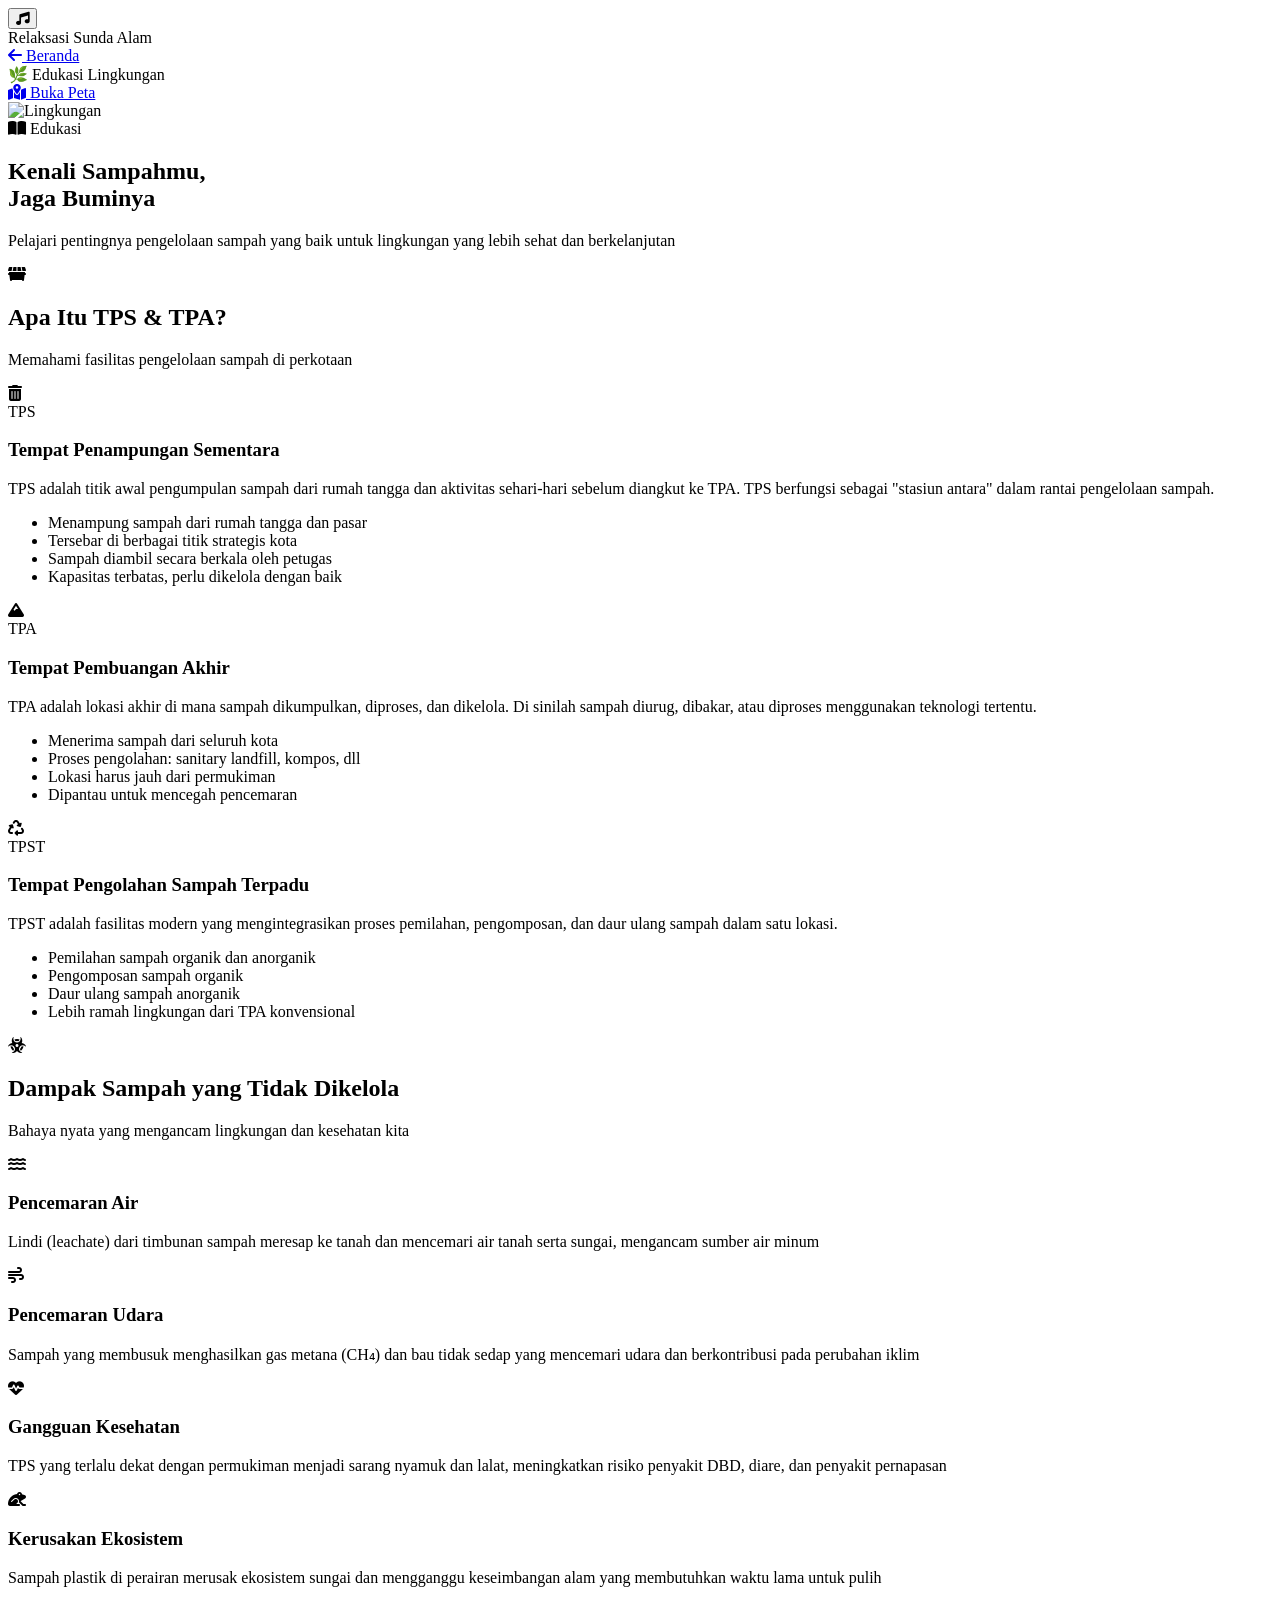
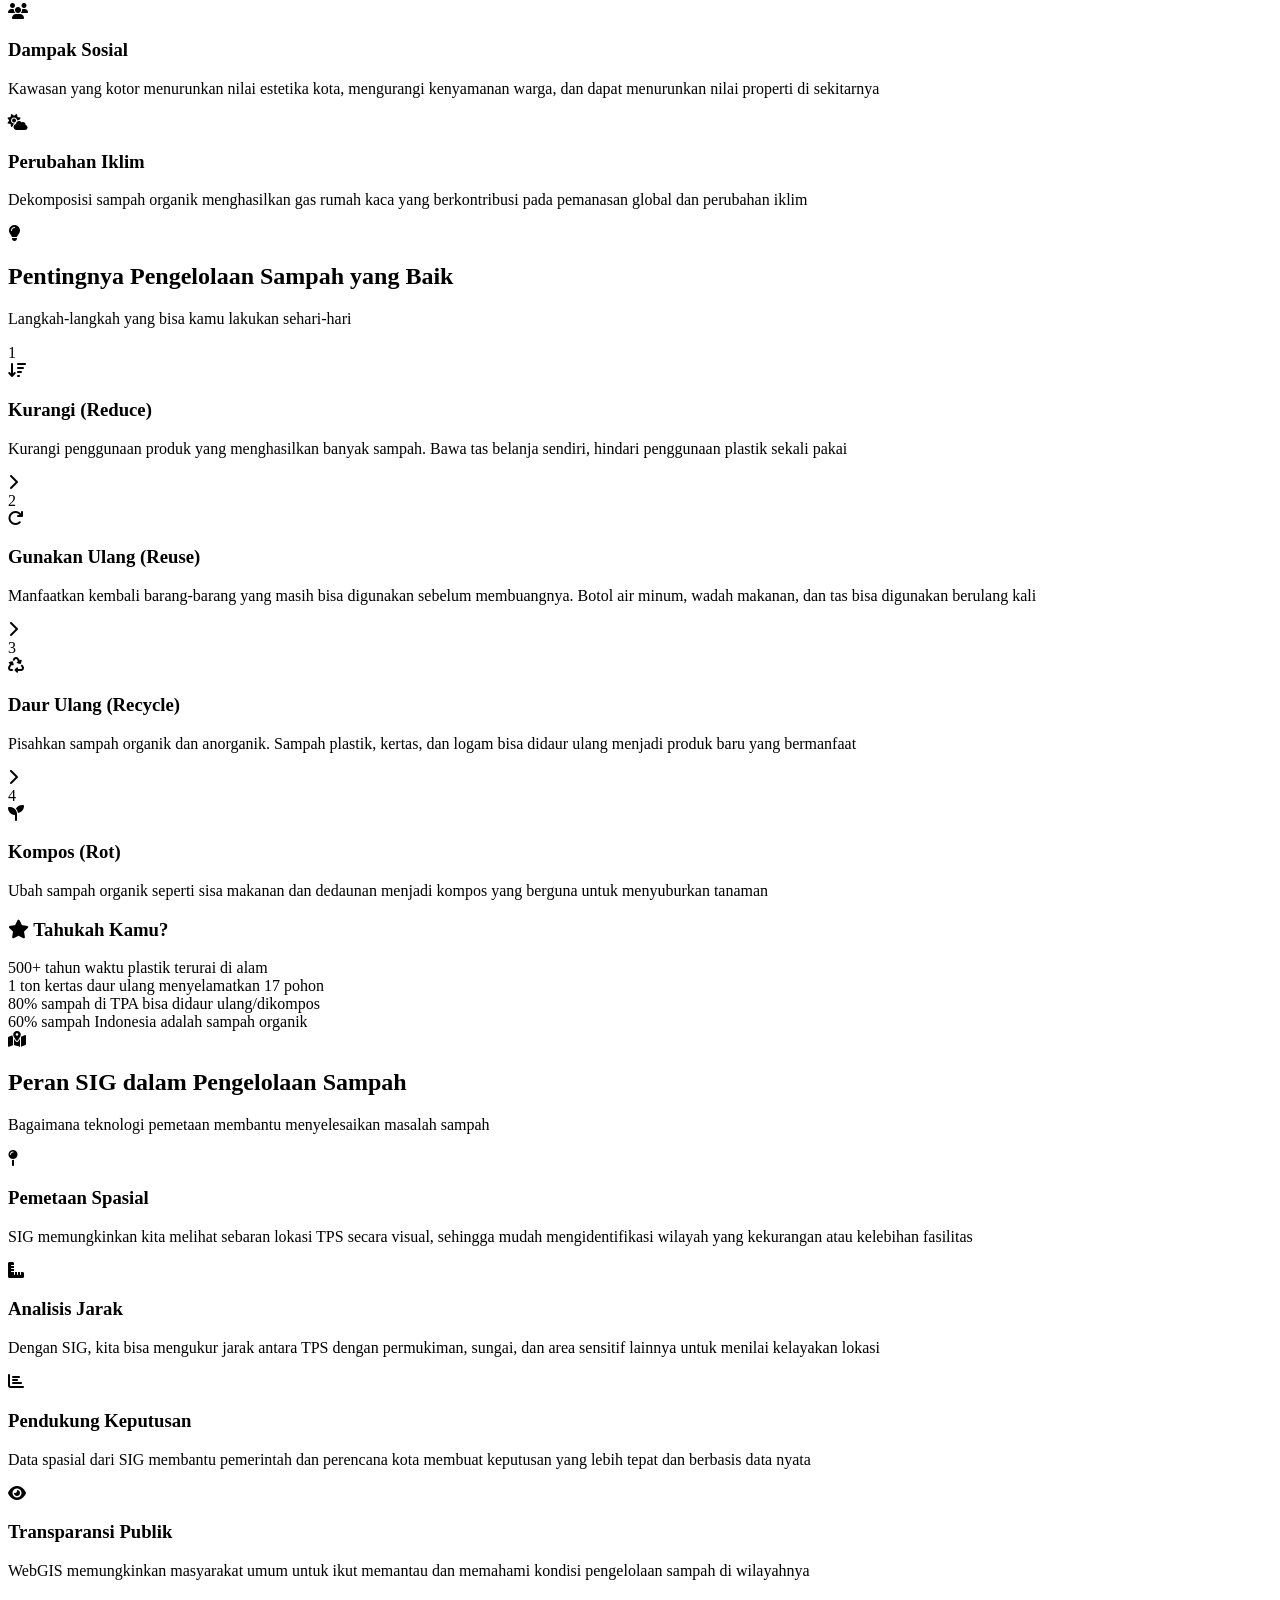
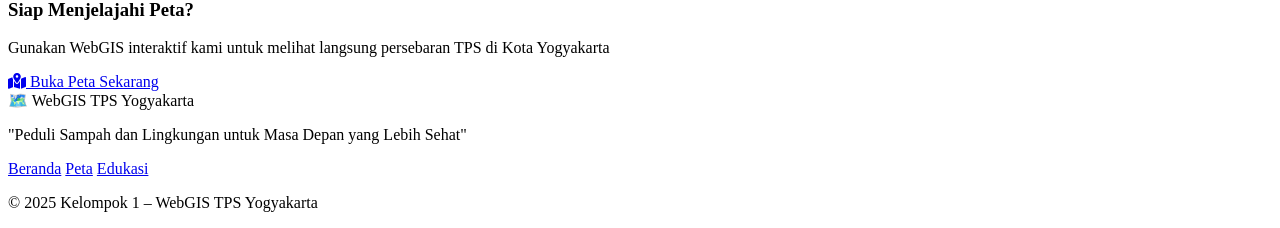
==== edukasi.html @ 72f431a5 "Add files via upload" ====
<!DOCTYPE html>
<html lang="id">
<head>
  <meta charset="UTF-8" />
  <meta name="viewport" content="width=device-width, initial-scale=1.0" />
  <title>Edukasi – WebGIS TPS Yogyakarta</title>
  <link rel="preconnect" href="https://fonts.googleapis.com" />
  <link href="https://fonts.googleapis.com/css2?family=Poppins:wght@300;400;500;600;700;800&display=swap" rel="stylesheet" />
  <link rel="stylesheet" href="https://cdnjs.cloudflare.com/ajax/libs/font-awesome/6.5.0/css/all.min.css" />
  <link rel="stylesheet" href="css/style.css" />
  <link rel="stylesheet" href="css/edukasi.css" />
</head>
<body class="edu-body">

<!-- MUSIC PLAYER -->
<div id="musicPlayer" class="music-player">
  <button id="musicToggle" class="music-btn" title="Putar/Pause Musik">
    <i class="fas fa-music"></i>
  </button>
  <div class="music-info">
    <span class="music-title">Relaksasi Sunda Alam</span>
    <div class="music-wave">
      <span></span><span></span><span></span><span></span><span></span>
    </div>
  </div>
</div>

<!-- NAVBAR -->
<nav class="navbar navbar-edu">
  <a href="index.html" class="nav-back-btn">
    <i class="fas fa-arrow-left"></i> Beranda
  </a>
  <div class="nav-brand">
    <span>🌿</span> Edukasi Lingkungan
  </div>
  <a href="map.html" class="nav-map-btn">
    <i class="fas fa-map-marked-alt"></i> Buka Peta
  </a>
</nav>

<!-- HERO EDU -->
<section class="edu-hero">
  <div class="edu-hero-bg">
    <img src="https://images.unsplash.com/photo-1504711434969-e33886168f5c?w=1920&q=80" alt="Lingkungan" />
    <div class="edu-hero-overlay"></div>
  </div>
  <div class="edu-hero-content">
    <div class="edu-badge"><i class="fas fa-book-open"></i> Edukasi</div>
    <h1>Kenali Sampahmu,<br/><span>Jaga Buminya</span></h1>
    <p>Pelajari pentingnya pengelolaan sampah yang baik untuk lingkungan yang lebih sehat dan berkelanjutan</p>
  </div>
</section>

<!-- CONTENT -->
<div class="edu-content">

  <!-- SECTION: Pengertian TPS & TPA -->
  <section class="edu-section">
    <div class="edu-section-inner">
      <div class="edu-section-header">
        <div class="edu-icon-big"><i class="fas fa-dumpster"></i></div>
        <div>
          <h2>Apa Itu TPS & TPA?</h2>
          <p class="edu-subtitle">Memahami fasilitas pengelolaan sampah di perkotaan</p>
        </div>
      </div>
      <div class="edu-cards-row">
        <div class="edu-card edu-card-tps">
          <div class="edu-card-icon"><i class="fas fa-trash-can"></i></div>
          <div class="edu-card-badge yellow-badge">TPS</div>
          <h3>Tempat Penampungan Sementara</h3>
          <p>TPS adalah titik awal pengumpulan sampah dari rumah tangga dan aktivitas sehari-hari sebelum diangkut ke TPA. TPS berfungsi sebagai "stasiun antara" dalam rantai pengelolaan sampah.</p>
          <ul class="edu-list">
            <li>Menampung sampah dari rumah tangga dan pasar</li>
            <li>Tersebar di berbagai titik strategis kota</li>
            <li>Sampah diambil secara berkala oleh petugas</li>
            <li>Kapasitas terbatas, perlu dikelola dengan baik</li>
          </ul>
        </div>
        <div class="edu-card edu-card-tpa">
          <div class="edu-card-icon"><i class="fas fa-mountain"></i></div>
          <div class="edu-card-badge red-badge">TPA</div>
          <h3>Tempat Pembuangan Akhir</h3>
          <p>TPA adalah lokasi akhir di mana sampah dikumpulkan, diproses, dan dikelola. Di sinilah sampah diurug, dibakar, atau diproses menggunakan teknologi tertentu.</p>
          <ul class="edu-list">
            <li>Menerima sampah dari seluruh kota</li>
            <li>Proses pengolahan: sanitary landfill, kompos, dll</li>
            <li>Lokasi harus jauh dari permukiman</li>
            <li>Dipantau untuk mencegah pencemaran</li>
          </ul>
        </div>
        <div class="edu-card edu-card-tpst">
          <div class="edu-card-icon"><i class="fas fa-recycle"></i></div>
          <div class="edu-card-badge blue-badge">TPST</div>
          <h3>Tempat Pengolahan Sampah Terpadu</h3>
          <p>TPST adalah fasilitas modern yang mengintegrasikan proses pemilahan, pengomposan, dan daur ulang sampah dalam satu lokasi.</p>
          <ul class="edu-list">
            <li>Pemilahan sampah organik dan anorganik</li>
            <li>Pengomposan sampah organik</li>
            <li>Daur ulang sampah anorganik</li>
            <li>Lebih ramah lingkungan dari TPA konvensional</li>
          </ul>
        </div>
      </div>
    </div>
  </section>

  <!-- SECTION: Dampak Sampah -->
  <section class="edu-section bg-light-green">
    <div class="edu-section-inner">
      <div class="edu-section-header center-header">
        <div class="edu-icon-big red-icon"><i class="fas fa-biohazard"></i></div>
        <div>
          <h2>Dampak Sampah yang Tidak Dikelola</h2>
          <p class="edu-subtitle">Bahaya nyata yang mengancam lingkungan dan kesehatan kita</p>
        </div>
      </div>
      <div class="impact-grid">
        <div class="impact-card">
          <div class="impact-icon water-icon"><i class="fas fa-water"></i></div>
          <h3>Pencemaran Air</h3>
          <p>Lindi (leachate) dari timbunan sampah meresap ke tanah dan mencemari air tanah serta sungai, mengancam sumber air minum</p>
        </div>
        <div class="impact-card">
          <div class="impact-icon air-icon"><i class="fas fa-wind"></i></div>
          <h3>Pencemaran Udara</h3>
          <p>Sampah yang membusuk menghasilkan gas metana (CH₄) dan bau tidak sedap yang mencemari udara dan berkontribusi pada perubahan iklim</p>
        </div>
        <div class="impact-card">
          <div class="impact-icon health-icon"><i class="fas fa-heart-pulse"></i></div>
          <h3>Gangguan Kesehatan</h3>
          <p>TPS yang terlalu dekat dengan permukiman menjadi sarang nyamuk dan lalat, meningkatkan risiko penyakit DBD, diare, dan penyakit pernapasan</p>
        </div>
        <div class="impact-card">
          <div class="impact-icon eco-icon"><i class="fas fa-frog"></i></div>
          <h3>Kerusakan Ekosistem</h3>
          <p>Sampah plastik di perairan merusak ekosistem sungai dan mengganggu keseimbangan alam yang membutuhkan waktu lama untuk pulih</p>
        </div>
        <div class="impact-card">
          <div class="impact-icon social-icon"><i class="fas fa-users"></i></div>
          <h3>Dampak Sosial</h3>
          <p>Kawasan yang kotor menurunkan nilai estetika kota, mengurangi kenyamanan warga, dan dapat menurunkan nilai properti di sekitarnya</p>
        </div>
        <div class="impact-card">
          <div class="impact-icon climate-icon"><i class="fas fa-cloud-sun"></i></div>
          <h3>Perubahan Iklim</h3>
          <p>Dekomposisi sampah organik menghasilkan gas rumah kaca yang berkontribusi pada pemanasan global dan perubahan iklim</p>
        </div>
      </div>
    </div>
  </section>

  <!-- SECTION: Tips Pengelolaan -->
  <section class="edu-section">
    <div class="edu-section-inner">
      <div class="edu-section-header center-header">
        <div class="edu-icon-big green-icon"><i class="fas fa-lightbulb"></i></div>
        <div>
          <h2>Pentingnya Pengelolaan Sampah yang Baik</h2>
          <p class="edu-subtitle">Langkah-langkah yang bisa kamu lakukan sehari-hari</p>
        </div>
      </div>
      <div class="steps-row">
        <div class="step-card">
          <div class="step-num">1</div>
          <div class="step-icon"><i class="fas fa-sort-amount-down"></i></div>
          <h3>Kurangi (Reduce)</h3>
          <p>Kurangi penggunaan produk yang menghasilkan banyak sampah. Bawa tas belanja sendiri, hindari penggunaan plastik sekali pakai</p>
        </div>
        <div class="step-arrow"><i class="fas fa-chevron-right"></i></div>
        <div class="step-card">
          <div class="step-num">2</div>
          <div class="step-icon"><i class="fas fa-redo"></i></div>
          <h3>Gunakan Ulang (Reuse)</h3>
          <p>Manfaatkan kembali barang-barang yang masih bisa digunakan sebelum membuangnya. Botol air minum, wadah makanan, dan tas bisa digunakan berulang kali</p>
        </div>
        <div class="step-arrow"><i class="fas fa-chevron-right"></i></div>
        <div class="step-card">
          <div class="step-num">3</div>
          <div class="step-icon"><i class="fas fa-recycle"></i></div>
          <h3>Daur Ulang (Recycle)</h3>
          <p>Pisahkan sampah organik dan anorganik. Sampah plastik, kertas, dan logam bisa didaur ulang menjadi produk baru yang bermanfaat</p>
        </div>
        <div class="step-arrow"><i class="fas fa-chevron-right"></i></div>
        <div class="step-card">
          <div class="step-num">4</div>
          <div class="step-icon"><i class="fas fa-seedling"></i></div>
          <h3>Kompos (Rot)</h3>
          <p>Ubah sampah organik seperti sisa makanan dan dedaunan menjadi kompos yang berguna untuk menyuburkan tanaman</p>
        </div>
      </div>

      <!-- Fun Facts -->
      <div class="fun-facts">
        <h3><i class="fas fa-star"></i> Tahukah Kamu?</h3>
        <div class="facts-grid">
          <div class="fact-item">
            <span class="fact-num">500+</span>
            <span>tahun waktu plastik terurai di alam</span>
          </div>
          <div class="fact-item">
            <span class="fact-num">1 ton</span>
            <span>kertas daur ulang menyelamatkan 17 pohon</span>
          </div>
          <div class="fact-item">
            <span class="fact-num">80%</span>
            <span>sampah di TPA bisa didaur ulang/dikompos</span>
          </div>
          <div class="fact-item">
            <span class="fact-num">60%</span>
            <span>sampah Indonesia adalah sampah organik</span>
          </div>
        </div>
      </div>
    </div>
  </section>

  <!-- SECTION: Pentingnya SIG -->
  <section class="edu-section bg-dark-green">
    <div class="edu-section-inner">
      <div class="edu-section-header center-header">
        <div class="edu-icon-big white-icon"><i class="fas fa-map-location-dot"></i></div>
        <div>
          <h2 class="white-text">Peran SIG dalam Pengelolaan Sampah</h2>
          <p class="edu-subtitle white-text">Bagaimana teknologi pemetaan membantu menyelesaikan masalah sampah</p>
        </div>
      </div>
      <div class="sig-cards">
        <div class="sig-card">
          <i class="fas fa-map-pin"></i>
          <h3>Pemetaan Spasial</h3>
          <p>SIG memungkinkan kita melihat sebaran lokasi TPS secara visual, sehingga mudah mengidentifikasi wilayah yang kekurangan atau kelebihan fasilitas</p>
        </div>
        <div class="sig-card">
          <i class="fas fa-ruler-combined"></i>
          <h3>Analisis Jarak</h3>
          <p>Dengan SIG, kita bisa mengukur jarak antara TPS dengan permukiman, sungai, dan area sensitif lainnya untuk menilai kelayakan lokasi</p>
        </div>
        <div class="sig-card">
          <i class="fas fa-chart-bar"></i>
          <h3>Pendukung Keputusan</h3>
          <p>Data spasial dari SIG membantu pemerintah dan perencana kota membuat keputusan yang lebih tepat dan berbasis data nyata</p>
        </div>
        <div class="sig-card">
          <i class="fas fa-eye"></i>
          <h3>Transparansi Publik</h3>
          <p>WebGIS memungkinkan masyarakat umum untuk ikut memantau dan memahami kondisi pengelolaan sampah di wilayahnya</p>
        </div>
      </div>
      <div class="cta-box">
        <h3>Siap Menjelajahi Peta?</h3>
        <p>Gunakan WebGIS interaktif kami untuk melihat langsung persebaran TPS di Kota Yogyakarta</p>
        <a href="map.html" class="btn btn-white">
          <i class="fas fa-map-marked-alt"></i> Buka Peta Sekarang
        </a>
      </div>
    </div>
  </section>

</div>

<!-- FOOTER -->
<footer class="footer">
  <div class="footer-inner">
    <div class="footer-logo"><span>🗺️</span> WebGIS TPS Yogyakarta</div>
    <p class="footer-tagline">"Peduli Sampah dan Lingkungan untuk Masa Depan yang Lebih Sehat"</p>
    <div class="footer-links">
      <a href="index.html">Beranda</a>
      <a href="map.html">Peta</a>
      <a href="edukasi.html">Edukasi</a>
    </div>
    <p class="footer-copy">© 2025 Kelompok 1 – WebGIS TPS Yogyakarta</p>
  </div>
</footer>

<script src="js/main.js"></script>
</body>
</html>
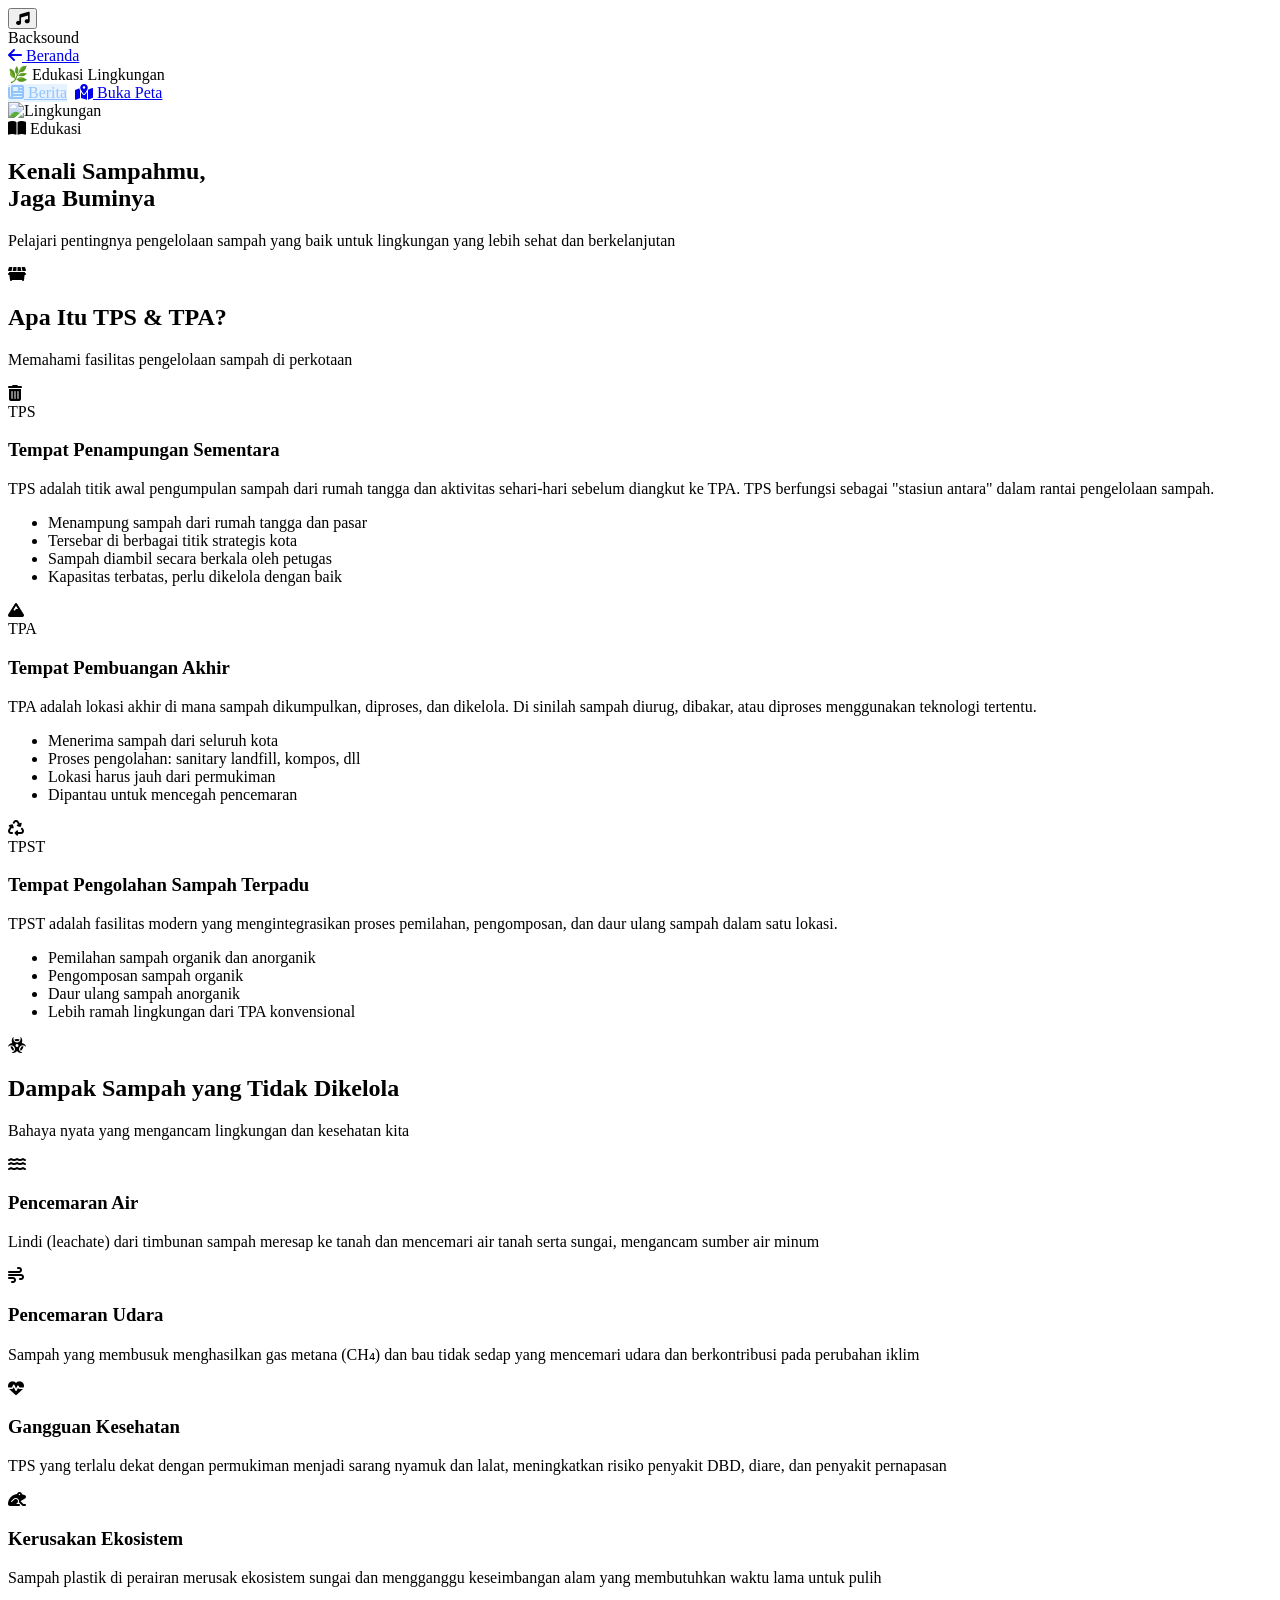
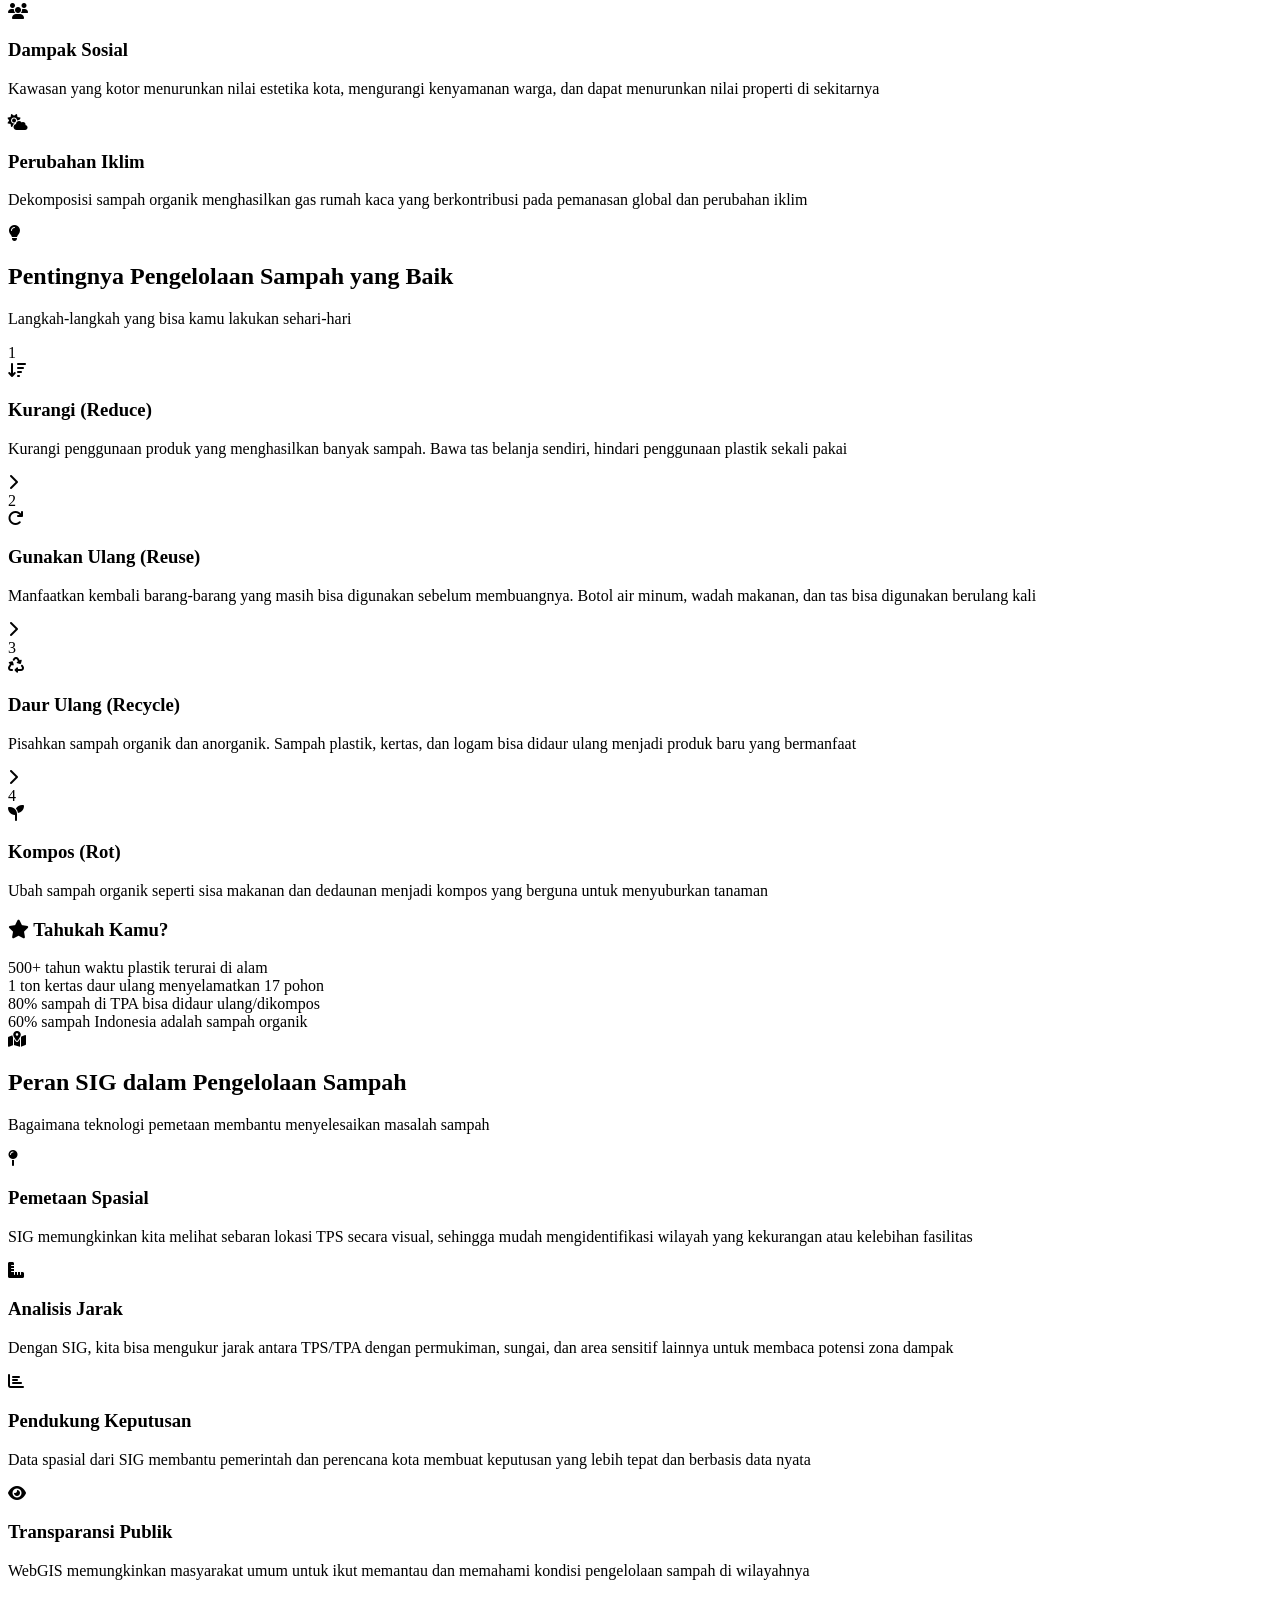
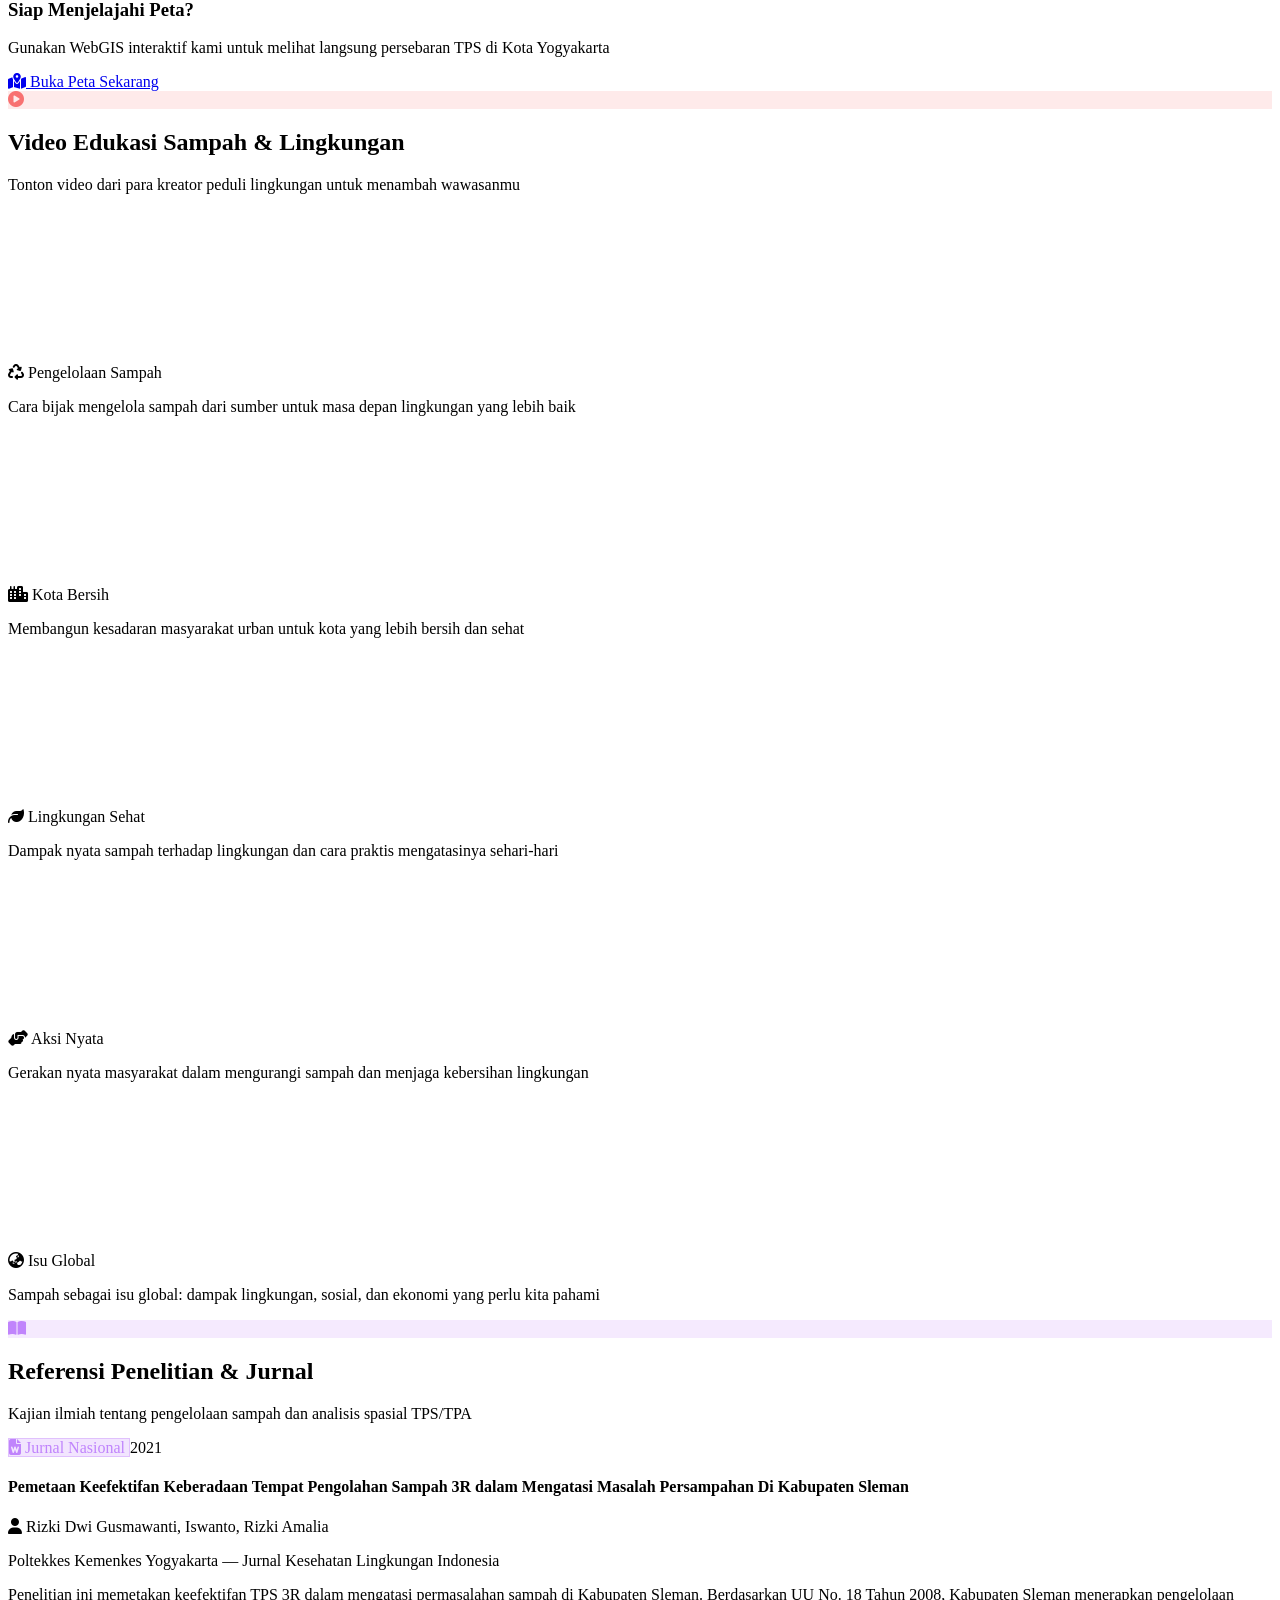
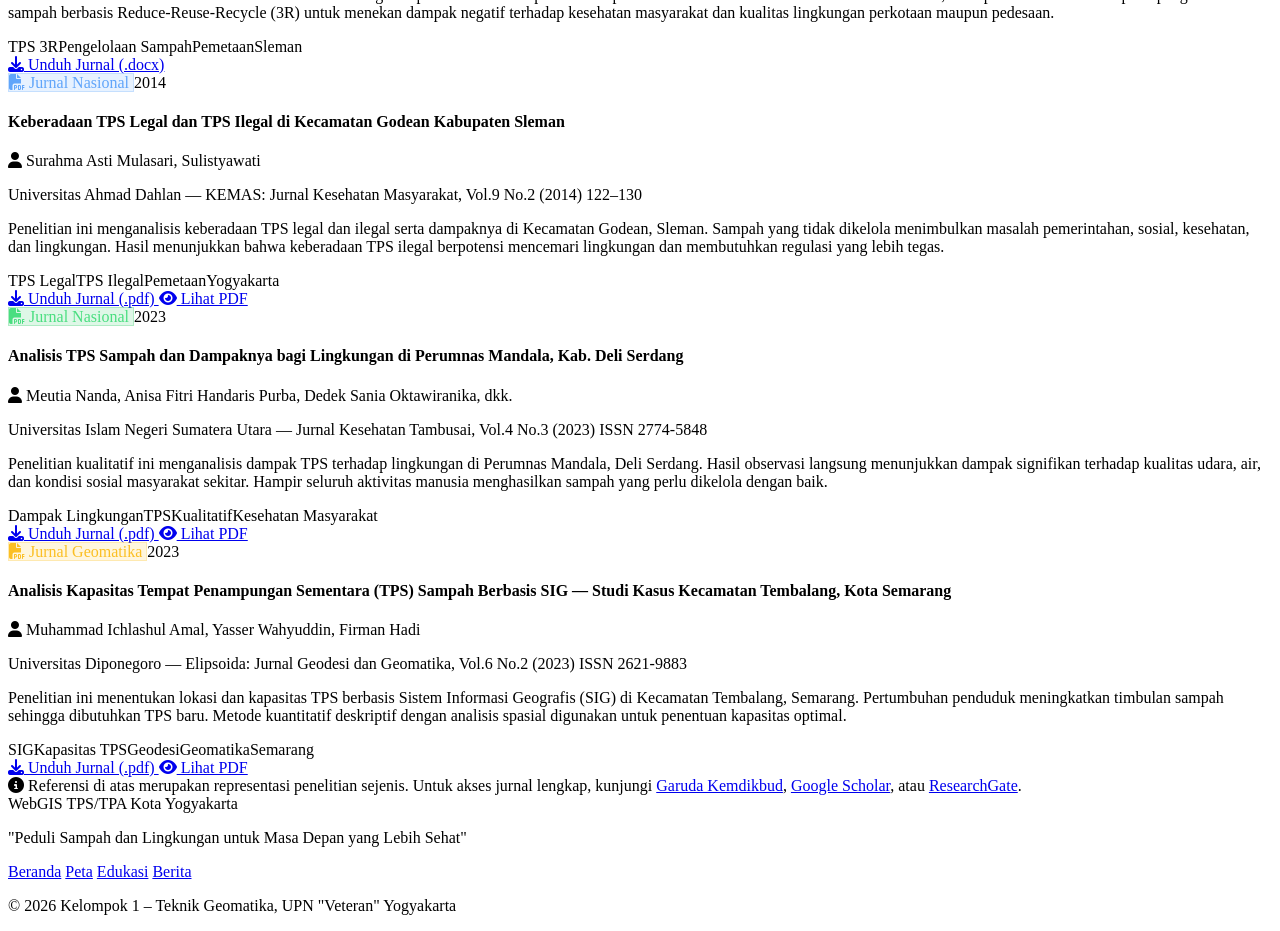
==== commit 4aeee387: "Add files via upload" ====
--- a/edukasi.html
+++ b/edukasi.html
@@ -3,7 +3,7 @@
 <head>
   <meta charset="UTF-8" />
   <meta name="viewport" content="width=device-width, initial-scale=1.0" />
-  <title>Edukasi – WebGIS TPS Yogyakarta</title>
+  <title>Edukasi – WebGIS TPS/TPA Kota Yogyakarta</title>
   <link rel="preconnect" href="https://fonts.googleapis.com" />
   <link href="https://fonts.googleapis.com/css2?family=Poppins:wght@300;400;500;600;700;800&display=swap" rel="stylesheet" />
   <link rel="stylesheet" href="https://cdnjs.cloudflare.com/ajax/libs/font-awesome/6.5.0/css/all.min.css" />
@@ -18,7 +18,7 @@
     <i class="fas fa-music"></i>
   </button>
   <div class="music-info">
-    <span class="music-title">Relaksasi Sunda Alam</span>
+    <span class="music-title">Backsound</span>
     <div class="music-wave">
       <span></span><span></span><span></span><span></span><span></span>
     </div>
@@ -33,9 +33,14 @@
   <div class="nav-brand">
     <span>🌿</span> Edukasi Lingkungan
   </div>
-  <a href="map.html" class="nav-map-btn">
-    <i class="fas fa-map-marked-alt"></i> Buka Peta
-  </a>
+  <div style="display:flex;gap:8px;align-items:center;">
+    <a href="berita.html" class="nav-map-btn" style="background:rgba(96,165,250,0.15);border-color:rgba(96,165,250,0.3);color:#93c5fd;">
+      <i class="fas fa-newspaper"></i> Berita
+    </a>
+    <a href="map.html" class="nav-map-btn">
+      <i class="fas fa-map-marked-alt"></i> Buka Peta
+    </a>
+  </div>
 </nav>
 
 <!-- HERO EDU -->
@@ -234,7 +239,7 @@
         <div class="sig-card">
           <i class="fas fa-ruler-combined"></i>
           <h3>Analisis Jarak</h3>
-          <p>Dengan SIG, kita bisa mengukur jarak antara TPS dengan permukiman, sungai, dan area sensitif lainnya untuk menilai kelayakan lokasi</p>
+          <p>Dengan SIG, kita bisa mengukur jarak antara TPS/TPA dengan permukiman, sungai, dan area sensitif lainnya untuk membaca potensi zona dampak</p>
         </div>
         <div class="sig-card">
           <i class="fas fa-chart-bar"></i>
@@ -257,19 +262,195 @@
     </div>
   </section>
 
+  <!-- ===== SECTION: VIDEO EDUKASI ===== -->
+  <section class="edu-section bg-dark-green" id="video-section">
+    <div class="edu-section-inner">
+      <div class="edu-section-header center-header">
+        <div class="edu-icon-big" style="background:rgba(248,113,113,0.15);border-color:rgba(248,113,113,0.3);"><i class="fas fa-play-circle" style="color:#f87171;"></i></div>
+        <h2>Video Edukasi Sampah &amp; Lingkungan</h2>
+        <p class="edu-subtitle">Tonton video dari para kreator peduli lingkungan untuk menambah wawasanmu</p>
+      </div>
+      <div class="edu-videos-grid">
+        <div class="edu-video-card">
+          <div class="edu-video-wrap">
+            <iframe src="https://www.youtube.com/embed/snRhl3ING0Y" title="Peduli Sampah 1" frameborder="0" allow="accelerometer; autoplay; clipboard-write; encrypted-media; gyroscope; picture-in-picture" allowfullscreen></iframe>
+          </div>
+          <div class="edu-video-info">
+            <span class="edu-video-tag"><i class="fas fa-recycle"></i> Pengelolaan Sampah</span>
+            <p>Cara bijak mengelola sampah dari sumber untuk masa depan lingkungan yang lebih baik</p>
+          </div>
+        </div>
+        <div class="edu-video-card">
+          <div class="edu-video-wrap">
+            <iframe src="https://www.youtube.com/embed/BiyxBjlBweY" title="Peduli Sampah 2" frameborder="0" allow="accelerometer; autoplay; clipboard-write; encrypted-media; gyroscope; picture-in-picture" allowfullscreen></iframe>
+          </div>
+          <div class="edu-video-info">
+            <span class="edu-video-tag"><i class="fas fa-city"></i> Kota Bersih</span>
+            <p>Membangun kesadaran masyarakat urban untuk kota yang lebih bersih dan sehat</p>
+          </div>
+        </div>
+        <div class="edu-video-card">
+          <div class="edu-video-wrap">
+            <iframe src="https://www.youtube.com/embed/yKZB0ETjGbI" title="Peduli Sampah 3" frameborder="0" allow="accelerometer; autoplay; clipboard-write; encrypted-media; gyroscope; picture-in-picture" allowfullscreen></iframe>
+          </div>
+          <div class="edu-video-info">
+            <span class="edu-video-tag"><i class="fas fa-leaf"></i> Lingkungan Sehat</span>
+            <p>Dampak nyata sampah terhadap lingkungan dan cara praktis mengatasinya sehari-hari</p>
+          </div>
+        </div>
+        <div class="edu-video-card">
+          <div class="edu-video-wrap">
+            <iframe src="https://www.youtube.com/embed/W1rnFdMKdec" title="Peduli Sampah 4" frameborder="0" allow="accelerometer; autoplay; clipboard-write; encrypted-media; gyroscope; picture-in-picture" allowfullscreen></iframe>
+          </div>
+          <div class="edu-video-info">
+            <span class="edu-video-tag"><i class="fas fa-hands-helping"></i> Aksi Nyata</span>
+            <p>Gerakan nyata masyarakat dalam mengurangi sampah dan menjaga kebersihan lingkungan</p>
+          </div>
+        </div>
+        <div class="edu-video-card">
+          <div class="edu-video-wrap">
+            <iframe src="https://www.youtube.com/embed/dGMtqjYlAbg" title="Peduli Sampah 5" frameborder="0" allow="accelerometer; autoplay; clipboard-write; encrypted-media; gyroscope; picture-in-picture" allowfullscreen></iframe>
+          </div>
+          <div class="edu-video-info">
+            <span class="edu-video-tag"><i class="fas fa-globe-asia"></i> Isu Global</span>
+            <p>Sampah sebagai isu global: dampak lingkungan, sosial, dan ekonomi yang perlu kita pahami</p>
+          </div>
+        </div>
+      </div>
+    </div>
+  </section>
+
+  <!-- ===== SECTION: PENELITIAN & JURNAL ===== -->
+  <section class="edu-section" id="penelitian-section">
+    <div class="edu-section-inner">
+      <div class="edu-section-header center-header">
+        <div class="edu-icon-big" style="background:rgba(168,85,247,0.12);border-color:rgba(168,85,247,0.3);"><i class="fas fa-book-open" style="color:#c084fc;"></i></div>
+        <h2>Referensi Penelitian &amp; Jurnal</h2>
+        <p class="edu-subtitle">Kajian ilmiah tentang pengelolaan sampah dan analisis spasial TPS/TPA</p>
+      </div>
+            <div class="edu-research-grid">
+
+        <!-- Jurnal 1 -->
+        <div class="edu-research-card">
+          <div class="edu-research-header">
+            <span class="edu-research-badge" style="background:rgba(168,85,247,0.15);color:#c084fc;border:1px solid rgba(168,85,247,0.25)">
+              <i class="fas fa-file-word"></i> Jurnal Nasional
+            </span>
+            <span class="edu-research-year">2021</span>
+          </div>
+          <h4 class="edu-research-title">Pemetaan Keefektifan Keberadaan Tempat Pengolahan Sampah 3R dalam Mengatasi Masalah Persampahan Di Kabupaten Sleman</h4>
+          <p class="edu-research-authors"><i class="fas fa-user"></i> Rizki Dwi Gusmawanti, Iswanto, Rizki Amalia</p>
+          <p class="edu-research-journal">Poltekkes Kemenkes Yogyakarta — Jurnal Kesehatan Lingkungan Indonesia</p>
+          <p class="edu-research-abs">Penelitian ini memetakan keefektifan TPS 3R dalam mengatasi permasalahan sampah di Kabupaten Sleman. Berdasarkan UU No. 18 Tahun 2008, Kabupaten Sleman menerapkan pengelolaan sampah berbasis Reduce-Reuse-Recycle (3R) untuk menekan dampak negatif terhadap kesehatan masyarakat dan kualitas lingkungan perkotaan maupun pedesaan.</p>
+          <div class="edu-research-tags">
+            <span>TPS 3R</span><span>Pengelolaan Sampah</span><span>Pemetaan</span><span>Sleman</span>
+          </div>
+          <div class="edu-research-actions">
+            <a href="jurnal/sampah 1.docx" download class="btn-jurnal-download">
+              <i class="fas fa-download"></i> Unduh Jurnal (.docx)
+            </a>
+          </div>
+        </div>
+
+        <!-- Jurnal 2 -->
+        <div class="edu-research-card">
+          <div class="edu-research-header">
+            <span class="edu-research-badge" style="background:rgba(96,165,250,0.15);color:#60a5fa;border:1px solid rgba(96,165,250,0.25)">
+              <i class="fas fa-file-pdf"></i> Jurnal Nasional
+            </span>
+            <span class="edu-research-year">2014</span>
+          </div>
+          <h4 class="edu-research-title">Keberadaan TPS Legal dan TPS Ilegal di Kecamatan Godean Kabupaten Sleman</h4>
+          <p class="edu-research-authors"><i class="fas fa-user"></i> Surahma Asti Mulasari, Sulistyawati</p>
+          <p class="edu-research-journal">Universitas Ahmad Dahlan — KEMAS: Jurnal Kesehatan Masyarakat, Vol.9 No.2 (2014) 122–130</p>
+          <p class="edu-research-abs">Penelitian ini menganalisis keberadaan TPS legal dan ilegal serta dampaknya di Kecamatan Godean, Sleman. Sampah yang tidak dikelola menimbulkan masalah pemerintahan, sosial, kesehatan, dan lingkungan. Hasil menunjukkan bahwa keberadaan TPS ilegal berpotensi mencemari lingkungan dan membutuhkan regulasi yang lebih tegas.</p>
+          <div class="edu-research-tags">
+            <span>TPS Legal</span><span>TPS Ilegal</span><span>Pemetaan</span><span>Yogyakarta</span>
+          </div>
+          <div class="edu-research-actions">
+            <a href="jurnal/sampah 2.pdf" download class="btn-jurnal-download">
+              <i class="fas fa-download"></i> Unduh Jurnal (.pdf)
+            </a>
+            <a href="jurnal/sampah 2.pdf" target="_blank" rel="noopener" class="btn-jurnal-view">
+              <i class="fas fa-eye"></i> Lihat PDF
+            </a>
+          </div>
+        </div>
+
+        <!-- Jurnal 3 -->
+        <div class="edu-research-card">
+          <div class="edu-research-header">
+            <span class="edu-research-badge" style="background:rgba(34,197,94,0.15);color:#4ade80;border:1px solid rgba(34,197,94,0.25)">
+              <i class="fas fa-file-pdf"></i> Jurnal Nasional
+            </span>
+            <span class="edu-research-year">2023</span>
+          </div>
+          <h4 class="edu-research-title">Analisis TPS Sampah dan Dampaknya bagi Lingkungan di Perumnas Mandala, Kab. Deli Serdang</h4>
+          <p class="edu-research-authors"><i class="fas fa-user"></i> Meutia Nanda, Anisa Fitri Handaris Purba, Dedek Sania Oktawiranika, dkk.</p>
+          <p class="edu-research-journal">Universitas Islam Negeri Sumatera Utara — Jurnal Kesehatan Tambusai, Vol.4 No.3 (2023) ISSN 2774-5848</p>
+          <p class="edu-research-abs">Penelitian kualitatif ini menganalisis dampak TPS terhadap lingkungan di Perumnas Mandala, Deli Serdang. Hasil observasi langsung menunjukkan dampak signifikan terhadap kualitas udara, air, dan kondisi sosial masyarakat sekitar. Hampir seluruh aktivitas manusia menghasilkan sampah yang perlu dikelola dengan baik.</p>
+          <div class="edu-research-tags">
+            <span>Dampak Lingkungan</span><span>TPS</span><span>Kualitatif</span><span>Kesehatan Masyarakat</span>
+          </div>
+          <div class="edu-research-actions">
+            <a href="jurnal/sampah 3.pdf" download class="btn-jurnal-download">
+              <i class="fas fa-download"></i> Unduh Jurnal (.pdf)
+            </a>
+            <a href="jurnal/sampah 3.pdf" target="_blank" rel="noopener" class="btn-jurnal-view">
+              <i class="fas fa-eye"></i> Lihat PDF
+            </a>
+          </div>
+        </div>
+
+        <!-- Jurnal 4 -->
+        <div class="edu-research-card">
+          <div class="edu-research-header">
+            <span class="edu-research-badge" style="background:rgba(251,191,36,0.15);color:#fbbf24;border:1px solid rgba(251,191,36,0.25)">
+              <i class="fas fa-file-pdf"></i> Jurnal Geomatika
+            </span>
+            <span class="edu-research-year">2023</span>
+          </div>
+          <h4 class="edu-research-title">Analisis Kapasitas Tempat Penampungan Sementara (TPS) Sampah Berbasis SIG — Studi Kasus Kecamatan Tembalang, Kota Semarang</h4>
+          <p class="edu-research-authors"><i class="fas fa-user"></i> Muhammad Ichlashul Amal, Yasser Wahyuddin, Firman Hadi</p>
+          <p class="edu-research-journal">Universitas Diponegoro — Elipsoida: Jurnal Geodesi dan Geomatika, Vol.6 No.2 (2023) ISSN 2621-9883</p>
+          <p class="edu-research-abs">Penelitian ini menentukan lokasi dan kapasitas TPS berbasis Sistem Informasi Geografis (SIG) di Kecamatan Tembalang, Semarang. Pertumbuhan penduduk meningkatkan timbulan sampah sehingga dibutuhkan TPS baru. Metode kuantitatif deskriptif dengan analisis spasial digunakan untuk penentuan kapasitas optimal.</p>
+          <div class="edu-research-tags">
+            <span>SIG</span><span>Kapasitas TPS</span><span>Geodesi</span><span>Geomatika</span><span>Semarang</span>
+          </div>
+          <div class="edu-research-actions">
+            <a href="jurnal/sampah 4.pdf" download class="btn-jurnal-download">
+              <i class="fas fa-download"></i> Unduh Jurnal (.pdf)
+            </a>
+            <a href="jurnal/sampah 4.pdf" target="_blank" rel="noopener" class="btn-jurnal-view">
+              <i class="fas fa-eye"></i> Lihat PDF
+            </a>
+          </div>
+        </div>
+
+      </div>
+
+      <div class="edu-research-note">
+        <i class="fas fa-info-circle"></i>
+        <span>Referensi di atas merupakan representasi penelitian sejenis. Untuk akses jurnal lengkap, kunjungi <a href="https://garuda.kemdikbud.go.id" target="_blank" rel="noopener">Garuda Kemdikbud</a>, <a href="https://scholar.google.com" target="_blank" rel="noopener">Google Scholar</a>, atau <a href="https://www.researchgate.net" target="_blank" rel="noopener">ResearchGate</a>.</span>
+      </div>
+    </div>
+  </section>
+
+
 </div>
 
 <!-- FOOTER -->
 <footer class="footer">
   <div class="footer-inner">
-    <div class="footer-logo"><span>🗺️</span> WebGIS TPS Yogyakarta</div>
+    <div class="footer-logo"><span>WebGIS TPS/TPA Kota Yogyakarta</span></div>
     <p class="footer-tagline">"Peduli Sampah dan Lingkungan untuk Masa Depan yang Lebih Sehat"</p>
     <div class="footer-links">
       <a href="index.html">Beranda</a>
       <a href="map.html">Peta</a>
       <a href="edukasi.html">Edukasi</a>
-    </div>
-    <p class="footer-copy">© 2025 Kelompok 1 – WebGIS TPS Yogyakarta</p>
+      <a href="berita.html">Berita</a>
+    </div>
+    <p class="footer-copy">© 2026 Kelompok 1 – Teknik Geomatika, UPN "Veteran" Yogyakarta</p>
   </div>
 </footer>
 
